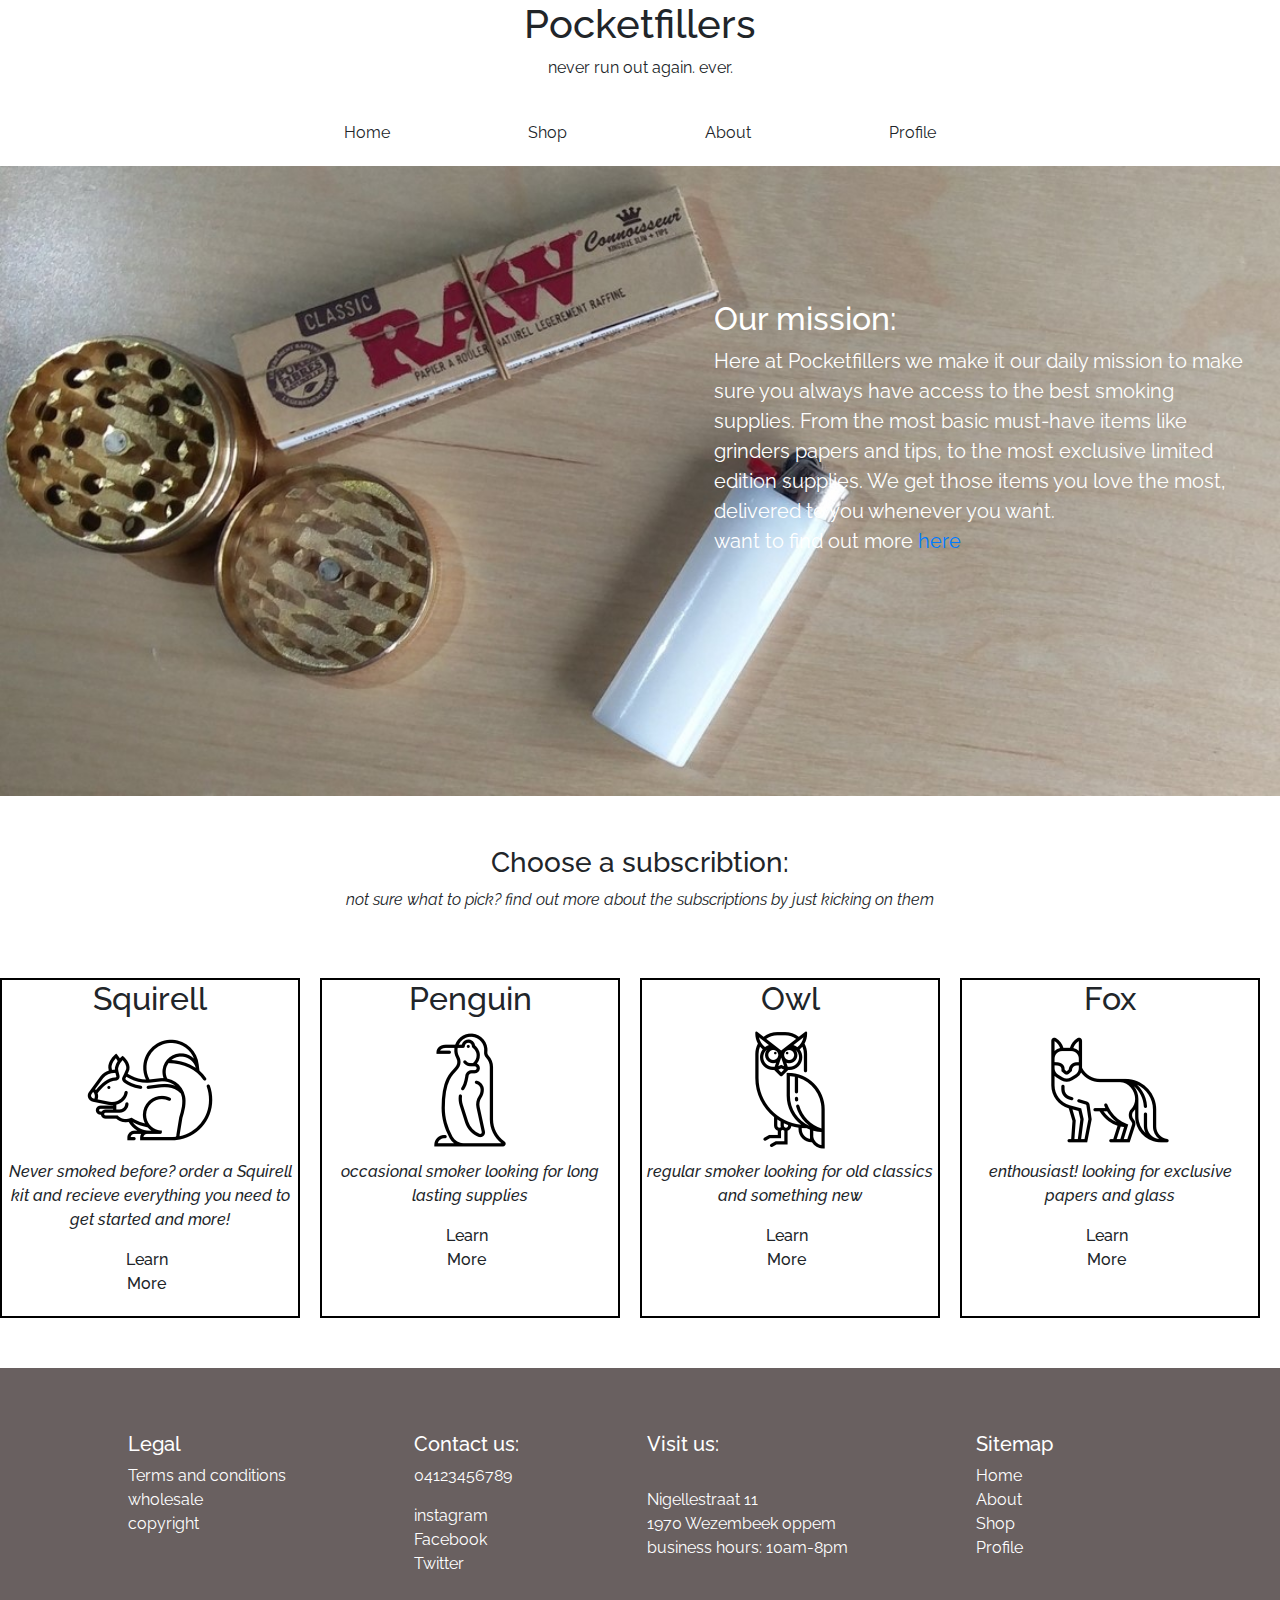
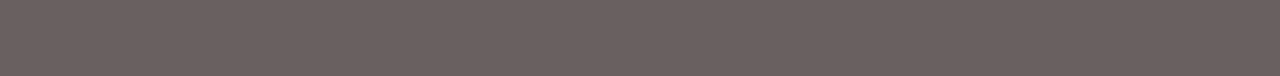
==== index.html @ 62b33278 "alles in de git gesmeten" ====
<!DOCTYPE html>
<html lang="en">
<head>
    <meta charset="UTF-8">
    <meta name="viewport" content="width=device-width, initial-scale=1.0">
    <link rel="stylesheet" href="index.css">
    <link rel="stylesheet" href="https://maxcdn.bootstrapcdn.com/bootstrap/4.0.0/css/bootstrap.min.css" integrity="sha384-Gn5384xqQ1aoWXA+058RXPxPg6fy4IWvTNh0E263XmFcJlSAwiGgFAW/dAiS6JXm" crossorigin="anonymous">
    <title>Pocketfillers</title>
</head>
<body onload="togglefunction_squirrel(), togglefunction_penguin(), togglefunction_owl(), togglefunction_fox()">


    <div class="head">
        <h1>Pocketfillers</h1>
        <p>never run out again. ever.</p>
    </div>
    <div class="navbar_container">
        <div class="navitem" onclick="location.href='#';" style="cursor: pointer;"><p>Home</p></div>
        <div class="navitem" onclick="location.href='Shop.html';" style="cursor: pointer;"><p>Shop</p></div>
        <div class="navitem" onclick="location.href='#';" style="cursor: pointer;"><p>About</p></div>
        
            <div class="navitem" onclick="location.href='#';" style="cursor: pointer;"><p>Profile</p></div>
        

    </div>
    <div class="banner">
        
        <div class="textblock">
            <h2>Our mission:</h2>
            <p>Here at Pocketfillers we make it our daily mission to make sure you always have access to the best smoking supplies. From the most basic must-have items like grinders papers and tips, to the most exclusive limited edition supplies. We get those items you love the most, delivered to you whenever you want. <br> want to find out more <a href="#">here</a></p>
        </div>
    </div>
    <div id="subtext">
        <h3>Choose a subscribtion:</h3>
        <p><i>not sure what to pick? find out more about the subscriptions by just kicking on them</i></p>
    </div>
    <div class="flexcontainer">
        <div class="subscriptiondiv" onclick="togglefunction_squirrel();" style="cursor: pointer;">
            <h2>Squirell</h2>
            <img src="images/icons/squirrel.png" alt="">
            <p><i>Never smoked before? order a Squirell kit and recieve everything you need to get started and more!</i></p>
            <div class="buttondiv" onclick="" style="cursor: pointer;">Learn More</div>
        </div>

        <div class="subscriptiondiv" onclick="togglefunction_penguin();" style="cursor: pointer;">
            <h2>Penguin</h2>
            <img src="images/icons/penguin.png" alt="">
            <p><i>occasional smoker looking for long lasting supplies</i></p>
            <div class="buttondiv" onclick="location.href='#';" style="cursor: pointer;">Learn More</div>
        </div>
        <div class="subscriptiondiv" onclick="togglefunction_owl();" style="cursor: pointer;">
            <h2>Owl</h2>
            <img src="images/icons/owl.png" alt="">
            <p><i>regular smoker looking for old classics and something new</i></p>
            <div class="buttondiv" onclick="location.href='#';" style="cursor: pointer;">Learn More</div>
        </div>
        <div class="subscriptiondiv" onclick="togglefunction_fox()" style="cursor: pointer;">
            <h2>Fox</h2>
            <img src="images/icons/fox.png" alt="">
            <p><i>enthousiast! looking for exclusive <br> papers and glass</i></p>
            <div class="buttondiv" onclick="location.href='#';" style="cursor: pointer;">Learn More</div>
        </div>
    </div>

    <div id="subscriptionInfo_squirrel">
        <div id="sqpic">
            <img src="images/icons/squirrel_256.png" alt="">
        </div>
        <div id="sqtext">
            <h3>squirrel</h3>
            <p>Lorem ipsum dolor sit amet consectetur, adipisicing elit. Tempora temporibus animi quis possimus quas tempore excepturi qui hic dolores enim nihil, ex iste veritatis vel corporis ratione est. Hic, dicta. Lorem ipsum dolor sit amet consectetur adipisicing elit. Porro quis enim quaerat quos velit! Commodi id quas consequuntur ducimus tenetur cum voluptates non laboriosam, earum velit voluptas possimus, ea quasi. Lorem ipsum, dolor sit amet consectetur adipisicing elit. Eum obcaecati repellat animi vel, ducimus provident, porro non nihil cupiditate sint recusandae fuga dolor praesentium. Porro delectus numquam rem deserunt veritatis. Lorem ipsum dolor, sit amet consectetur adipisicing elit. Sit, quam. Fugiat accusantium dolore provident impedit itaque voluptates? Dicta odit nisi quos asperiores laborum molestiae, enim consequuntur nulla! Sint, id saepe! Lorem ipsum, dolor sit amet consectetur adipisicing elit. Neque enim harum deleniti assumenda accusamus consequuntur nostrum aliquid quod eligendi. Neque vel aperiam accusamus possimus. Tempora libero voluptas repellendus illum fugit?</p>
        </div>
    </div>

    <div id="subscriptionInfo_penguin">
        <div id="penpic">
            <img src="images/icons/penguin256.png" alt="">
        </div>
        <div id="pentext">
            <h3>Penguin</h3>
            <p>Lorem ipsum dolor sit amet consectetur, adipisicing elit. Tempora temporibus animi quis possimus quas tempore excepturi qui hic dolores enim nihil, ex iste veritatis vel corporis ratione est. Hic, dicta. Lorem ipsum dolor sit amet consectetur adipisicing elit. Porro quis enim quaerat quos velit! Commodi id quas consequuntur ducimus tenetur cum voluptates non laboriosam, earum velit voluptas possimus, ea quasi. Lorem ipsum, dolor sit amet consectetur adipisicing elit. Eum obcaecati repellat animi vel, ducimus provident, porro non nihil cupiditate sint recusandae fuga dolor praesentium. Porro delectus numquam rem deserunt veritatis. Lorem ipsum dolor, sit amet consectetur adipisicing elit. Sit, quam. Fugiat accusantium dolore provident impedit itaque voluptates? Dicta odit nisi quos asperiores laborum molestiae, enim consequuntur nulla! Sint, id saepe! Lorem ipsum, dolor sit amet consectetur adipisicing elit. Neque enim harum deleniti assumenda accusamus consequuntur nostrum aliquid quod eligendi. Neque vel aperiam accusamus possimus. Tempora libero voluptas repellendus illum fugit?</p>
        </div>
    </div>

    <div id="subscriptionInfo_owl">
        <div id="owlpic">
            <img src="images/icons/owll256.png" alt="">
        </div>
        <div id="owltext">
            <h3>Owl</h3>
            <p>Lorem ipsum dolor sit amet consectetur, adipisicing elit. Tempora temporibus animi quis possimus quas tempore excepturi qui hic dolores enim nihil, ex iste veritatis vel corporis ratione est. Hic, dicta. Lorem ipsum dolor sit amet consectetur adipisicing elit. Porro quis enim quaerat quos velit! Commodi id quas consequuntur ducimus tenetur cum voluptates non laboriosam, earum velit voluptas possimus, ea quasi. Lorem ipsum, dolor sit amet consectetur adipisicing elit. Eum obcaecati repellat animi vel, ducimus provident, porro non nihil cupiditate sint recusandae fuga dolor praesentium. Porro delectus numquam rem deserunt veritatis. Lorem ipsum dolor, sit amet consectetur adipisicing elit. Sit, quam. Fugiat accusantium dolore provident impedit itaque voluptates? Dicta odit nisi quos asperiores laborum molestiae, enim consequuntur nulla! Sint, id saepe! Lorem ipsum, dolor sit amet consectetur adipisicing elit. Neque enim harum deleniti assumenda accusamus consequuntur nostrum aliquid quod eligendi. Neque vel aperiam accusamus possimus. Tempora libero voluptas repellendus illum fugit?</p>
        </div>
    </div>
    <div id="subscriptionInfo_fox">
        <div id="foxpic">
            <img src="images/icons/fox256.png" alt="">
        </div>
        <div id="foxtext">
            <p>Lorem ipsum dolor sit amet consectetur, adipisicing elit. Tempora temporibus animi quis possimus quas tempore excepturi qui hic dolores enim nihil, ex iste veritatis vel corporis ratione est. Hic, dicta. Lorem ipsum dolor sit amet consectetur adipisicing elit. Porro quis enim quaerat quos velit! Commodi id quas consequuntur ducimus tenetur cum voluptates non laboriosam, earum velit voluptas possimus, ea quasi. Lorem ipsum, dolor sit amet consectetur adipisicing elit. Eum obcaecati repellat animi vel, ducimus provident, porro non nihil cupiditate sint recusandae fuga dolor praesentium. Porro delectus numquam rem deserunt veritatis. Lorem ipsum dolor, sit amet consectetur adipisicing elit. Sit, quam. Fugiat accusantium dolore provident impedit itaque voluptates? Dicta odit nisi quos asperiores laborum molestiae, enim consequuntur nulla! Sint, id saepe! Lorem ipsum, dolor sit amet consectetur adipisicing elit. Neque enim harum deleniti assumenda accusamus consequuntur nostrum aliquid quod eligendi. Neque vel aperiam accusamus possimus. Tempora libero voluptas repellendus illum fugit?</p>
        </div>
    </div>
    
    
    

    <footer>
        <div id="footercontainer">
            <div class="colmn">
                <h5>Legal</h5>
                <li><a href="#"></a>Terms and conditions</li>
                <li><a href="#"></a>wholesale</li>
                <li><a href="#"></a>copyright</li>
            </div>
            <div class="colmn">
                <h5>Contact us:</h5>
                <p>04123456789</p>
                <a href="#">instagram</a><br>
                <a href="#">Facebook</a><br>
                <a href="#">Twitter</a>
            </div>
            <div class="colmn">
            <h5>Visit us:</h5> <br>
               <p>Nigellestraat 11 <br>
                1970 Wezembeek oppem <br>
                business hours: 10am-8pm</p>
            </div>
            <div class="colmn">
                <h5>Sitemap</h5>
                <a href="index.html">Home</a><br>
                <a href="#">About</a><br>
                <a href="#">Shop</a><br>
                <a href="#">Profile</a>
            </div>
        </div>
    </footer>

<script src="togglescript.js"></script>
</body>
</html>
---- index.css ----
@import url('https://fonts.googleapis.com/css?family=Raleway|Viaoda+Libre&display=swap');
.head
{
    
    width:100%;
    height: 100%;
    padding-bottom: 20px; 
    text-align: center;
    font-family: 'Raleway', sans-serif;    
}

.navbar_container
{
    display: flex;
    justify-content: center;
    flex-direction: row;
    flex-wrap: wrap;
    font-family: 'Raleway', sans-serif;
}
.navbar_container a
{
    text-decoration: none;
    color: black;
}
.navitem li
{
    text-decoration: none;
}
.navitem
{
    margin-left: 5%;
    margin-right: 5%;
    padding: 5px;
    
}




.banner{
    background-image: url(images/longbanner_second_resize.jpg);
    background-size: cover;
    background-repeat: no-repeat;
    height: 70vh;
}

.banner img
{
    max-width: 100%;
    max-height: 100%;
    position: relative;
}




.textblock
{
    position:absolute;

    top: 300px;
    right: 10px;
    width:45%;
    color: white;
    font-size: 20px;
    padding-left: 20px;
    padding-right: 20px;
    
    font-family: 'Raleway','sans-serif';
}

.textblock a
{
    text-decoration: none;
}

#subtext
{
    margin-top: 50px;
    text-align: center;
    font-family: 'Raleway', 'sans-serif';
}

.flexcontainer
{
  display: flex;
  flex-flow: row wrap;
  width: 100%;
  justify-content: center;
  margin-bottom: 50px;
  
}
#collapseExample
{
    font-family: 'Raleway','sans-serif';
    
    
}

.subscriptiondiv
{
    margin-right:20px ;
    margin-top: 50px;
    width: 300px;
    height: auto;
    text-align: center;
    font-family: 'Raleway','sans-serif';
    font-weight: 500;
    border: black solid 2px;
    

}

.subscriptiondiv:hover
{
    border-radius: 20px;
    transition-duration: 500ms;
    

}
.subscriptiondiv img
{
    margin-bottom: 2%;
}

.buttondiv
{
    margin-bottom: 20px;
    width: 20%;
    margin-left: 115px;
}

.buttondiv:hover
{
    border-radius: 10px;
    transition-duration: 500ms;
  
}
#subscriptionInfo_squirrel
{
    display: flex;
    flex-direction: row;
    flex-wrap: wrap;
    background-image: url(images/parket.jpg);
    
    width: 100%;
    justify-content: flex-start;
    font-family: 'Raleway','sans-serif';
    margin-bottom: 1%;
}


#sqpic
{
    margin-left: 10%;
    margin-top: 5%;
    margin-bottom: 5%;
    margin-right: 10%;
    width: fit-content;
    
}
#sqtext
{
    margin-top: 5%;
    width: 50%;
}

#subscriptionInfo_penguin
{
    display: flex;
    flex-direction: row;
    flex-wrap: wrap;
    background-image: url(images/parket.jpg);
    
    width: 100%;
    justify-content: flex-start;
    font-family: 'Raleway','sans-serif';
    margin-bottom: 1%;
}


#penpic
{
    margin-left: 10%;
    margin-top: 5%;
    margin-bottom: 5%;
    margin-right: 10%;
    width: fit-content;
}
#pentext
{
    margin-top: 5%;
    width: 50%;  
}



#subscriptionInfo_owl
{
    display: flex;
    flex-direction: row;
    flex-wrap: wrap;
    background-image: url(images/parket.jpg);
    width: 100%;
    justify-content: flex-start;
    font-family: 'Raleway','sans-serif';
    margin-bottom: 1%;
}
#owlpic
{
    margin-left: 10%;
    margin-top: 5%;
    margin-bottom: 5%;
    margin-right: 10%;
    width: fit-content;
}

#owltext
{
    margin-top: 5%;
    width: 50%; 
}

#subscriptionInfo_fox
{
    display: flex;
    flex-direction: row;
    flex-wrap: wrap;
    background-image: url(images/parket.jpg);
    width: 100%;
    justify-content: flex-start;
    font-family: 'Raleway','sans-serif';
    margin-bottom: 1%;
}
#foxtext
{
    margin-top: 5%;
    width: 50%;  
}
#foxpic
{
    margin-left: 10%;
    margin-top: 5%;
    margin-bottom: 5%;
    margin-right: 10%;
    width: fit-content;
}


#textaboutsub
{
    width: 80%;
    background-color: brown;
}



#footercontainer
{
    display: flex;
    flex-direction: row;
    flex-wrap: wrap;
    width: 100%;
    height: 10%;
    background-color: rgb(105, 96, 96);
    color: white;
    font-family: 'Raleway','sans-serif';

}

.colmn
{
    width: fit-content;
    height: fit-content;
    margin-left: 10%;
    margin-top: 5%;
    margin-bottom: 100px;
}
.colmn a
{
    text-decoration: none;
    color: white;
}
.colmn li
{
    list-style-type: none;
}

.shoptext
{
    width:100%;
    margin-top: 40px;
    text-align: center;
    font-family: 'Raleway','sans-serif';

}

#shopcontainer
{
    display: flex;
    flex-direction: row;
    flex-wrap: wrap;
    justify-content: center;
    width: 100%;
    padding-top: 2%;
    padding-bottom: 4%;
    margin-bottom: 2.5%;
    text-align: center;
    border: chartreuse solid 2px;
}

.productdiv
{
    min-width: 20%;
    margin-left: 5%;
    margin-right: 1%;
    margin-top: 1%;
    margin-bottom: 1%;
    border: yellow solid 2px;
}
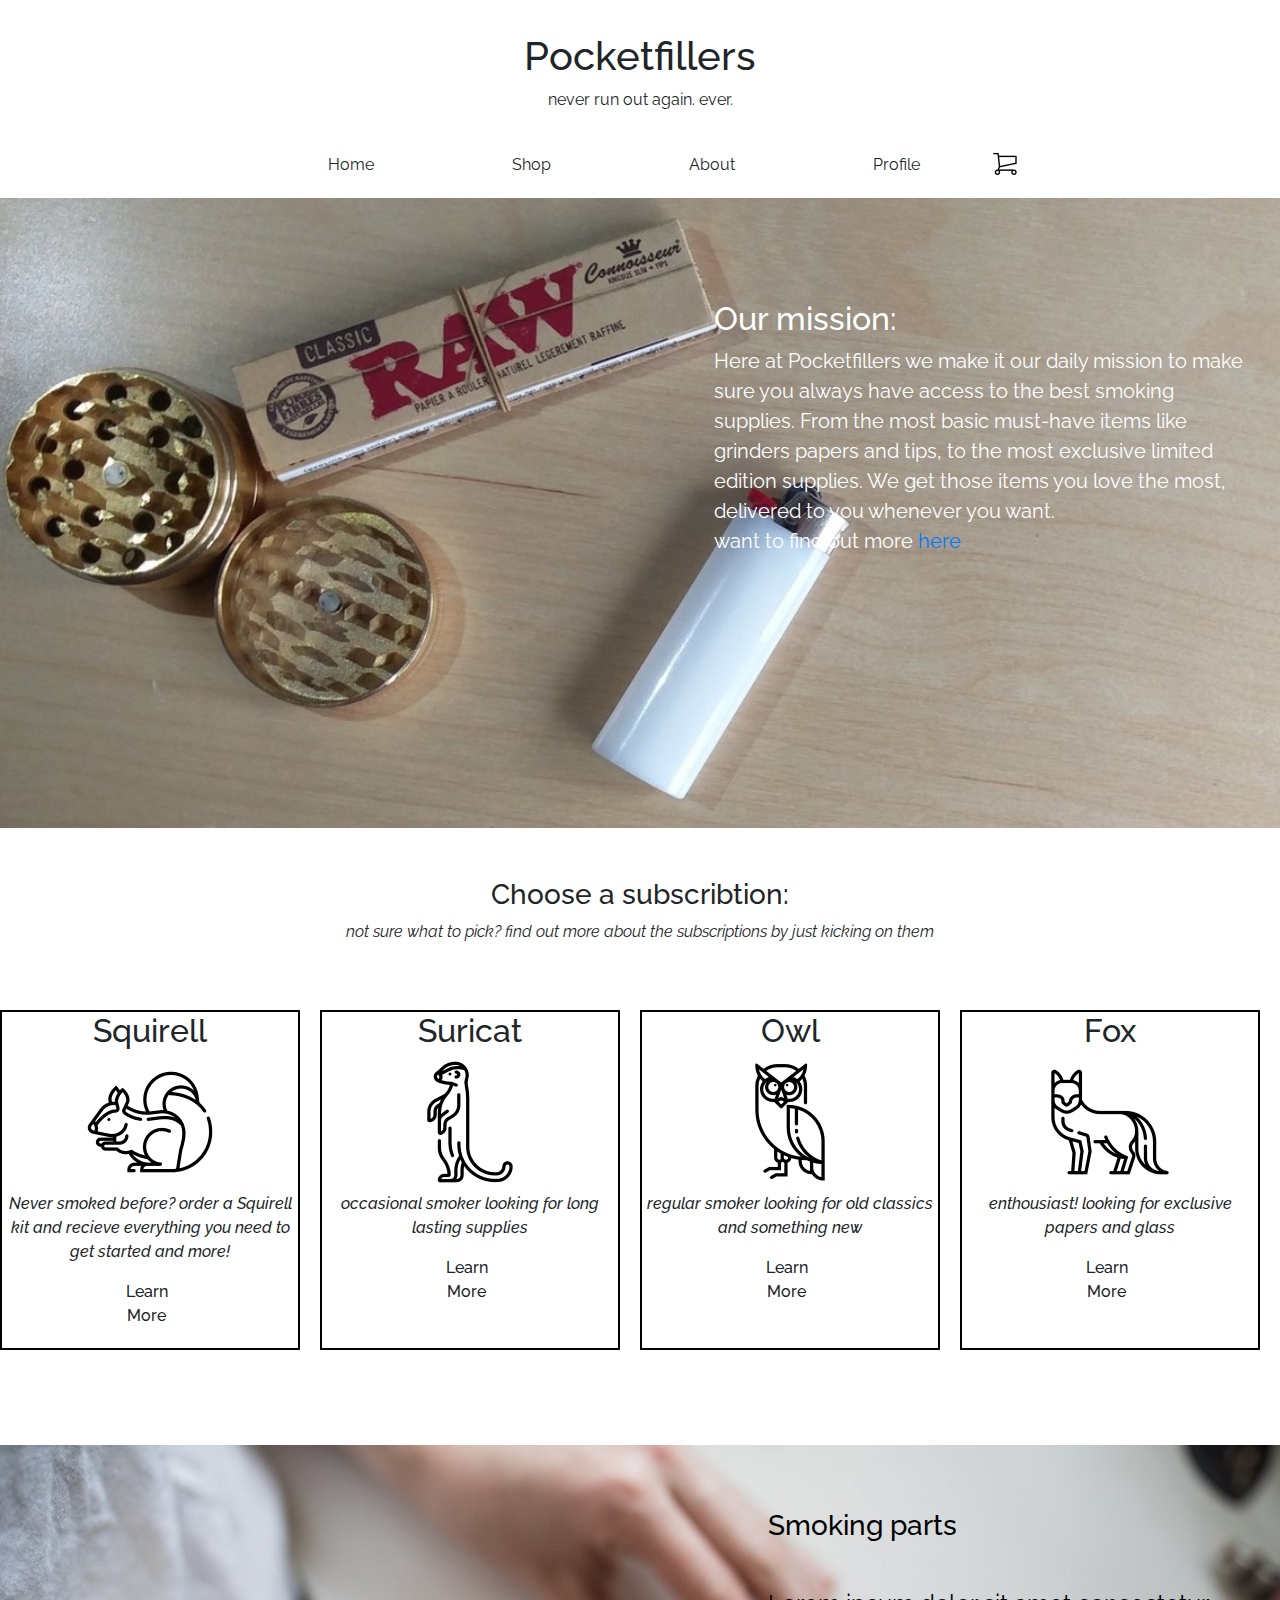
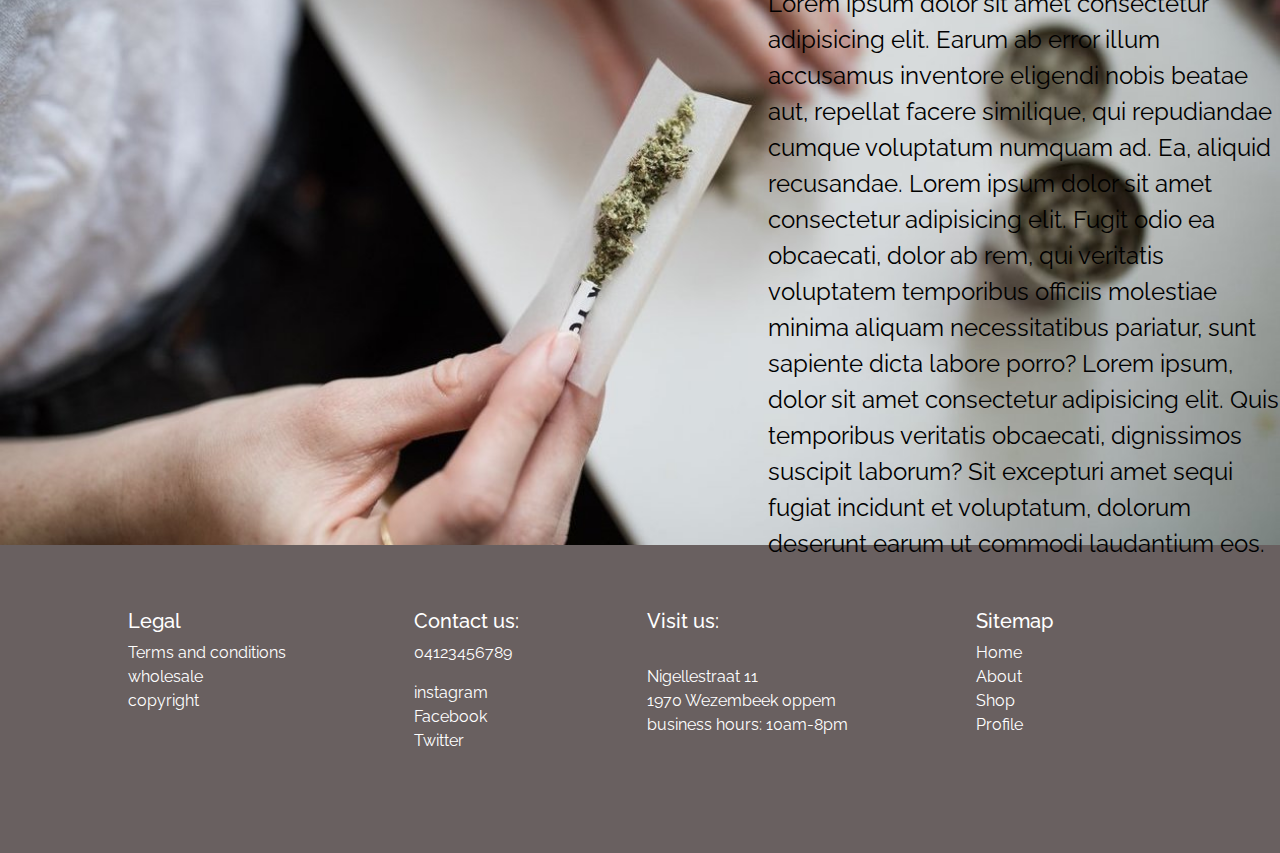
==== commit aa0d336c: "<inkezlkar toegevoegd (front)" ====
--- a/index.html
+++ b/index.html
@@ -17,12 +17,13 @@
     <div class="navbar_container">
         <div class="navitem" onclick="location.href='#';" style="cursor: pointer;"><p>Home</p></div>
         <div class="navitem" onclick="location.href='Shop.html';" style="cursor: pointer;"><p>Shop</p></div>
-        <div class="navitem" onclick="location.href='#';" style="cursor: pointer;"><p>About</p></div>
-        
-            <div class="navitem" onclick="location.href='#';" style="cursor: pointer;"><p>Profile</p></div>
-        
+        <div class="navitem" onclick="location.href='About.html';" style="cursor: pointer;"><p>About</p></div>
+        <div class="navitem" onclick="location.href='#';" style="cursor: pointer;"><p>Profile</p></div>
+        <div class="navitem_shoppingcart" onclick="location.href='index.html';" style="cursor: pointer;"><img src="images/shopping_cart_64.png" alt=""></div>
+    </div> <!--zit een beetje in de shit met dat winkelmandje. wil hem meer rechts op de pagina krijgen maar die flex doet moeilijk-->
 
-    </div>
+
+    
     <div class="banner">
         
         <div class="textblock">
@@ -43,8 +44,8 @@
         </div>
 
         <div class="subscriptiondiv" onclick="togglefunction_penguin();" style="cursor: pointer;">
-            <h2>Penguin</h2>
-            <img src="images/icons/penguin.png" alt="">
+            <h2>Suricat</h2>
+            <img src="images/icons/suricat_128.png" alt="">
             <p><i>occasional smoker looking for long lasting supplies</i></p>
             <div class="buttondiv" onclick="location.href='#';" style="cursor: pointer;">Learn More</div>
         </div>
@@ -68,16 +69,18 @@
         </div>
         <div id="sqtext">
             <h3>squirrel</h3>
-            <p>Lorem ipsum dolor sit amet consectetur, adipisicing elit. Tempora temporibus animi quis possimus quas tempore excepturi qui hic dolores enim nihil, ex iste veritatis vel corporis ratione est. Hic, dicta. Lorem ipsum dolor sit amet consectetur adipisicing elit. Porro quis enim quaerat quos velit! Commodi id quas consequuntur ducimus tenetur cum voluptates non laboriosam, earum velit voluptas possimus, ea quasi. Lorem ipsum, dolor sit amet consectetur adipisicing elit. Eum obcaecati repellat animi vel, ducimus provident, porro non nihil cupiditate sint recusandae fuga dolor praesentium. Porro delectus numquam rem deserunt veritatis. Lorem ipsum dolor, sit amet consectetur adipisicing elit. Sit, quam. Fugiat accusantium dolore provident impedit itaque voluptates? Dicta odit nisi quos asperiores laborum molestiae, enim consequuntur nulla! Sint, id saepe! Lorem ipsum, dolor sit amet consectetur adipisicing elit. Neque enim harum deleniti assumenda accusamus consequuntur nostrum aliquid quod eligendi. Neque vel aperiam accusamus possimus. Tempora libero voluptas repellendus illum fugit?</p>
+            <h4>The beginners package</h4>
+            <p>Lorem ipsum dolor sit amet consectetur adipisicing elit. Dicta alias quibusdam doloremque sunt excepturi placeat veniam eius earum dolorum, ducimus laboriosam assumenda ipsum cum rerum, laborum facere, recusandae tempora expedita Lorem ipsum dolor sit amet, consectetur adipisicing elit. Commodi nihil ullam necessitatibus quam soluta quae adipisci, hic alias asperiores aliquid ducimus, laudantium animi doloremque cumque nemo perspiciatis vitae quas eum.</p>
+            <a href="#">buy</a>
         </div>
     </div>
 
-    <div id="subscriptionInfo_penguin">
+    <div id="subscriptionInfo_suricat">
         <div id="penpic">
-            <img src="images/icons/penguin256.png" alt="">
+            <img src="images/icons/suricat_256.png" alt="">
         </div>
         <div id="pentext">
-            <h3>Penguin</h3>
+            <h3>Suricat</h3>
             <p>Lorem ipsum dolor sit amet consectetur, adipisicing elit. Tempora temporibus animi quis possimus quas tempore excepturi qui hic dolores enim nihil, ex iste veritatis vel corporis ratione est. Hic, dicta. Lorem ipsum dolor sit amet consectetur adipisicing elit. Porro quis enim quaerat quos velit! Commodi id quas consequuntur ducimus tenetur cum voluptates non laboriosam, earum velit voluptas possimus, ea quasi. Lorem ipsum, dolor sit amet consectetur adipisicing elit. Eum obcaecati repellat animi vel, ducimus provident, porro non nihil cupiditate sint recusandae fuga dolor praesentium. Porro delectus numquam rem deserunt veritatis. Lorem ipsum dolor, sit amet consectetur adipisicing elit. Sit, quam. Fugiat accusantium dolore provident impedit itaque voluptates? Dicta odit nisi quos asperiores laborum molestiae, enim consequuntur nulla! Sint, id saepe! Lorem ipsum, dolor sit amet consectetur adipisicing elit. Neque enim harum deleniti assumenda accusamus consequuntur nostrum aliquid quod eligendi. Neque vel aperiam accusamus possimus. Tempora libero voluptas repellendus illum fugit?</p>
         </div>
     </div>
@@ -100,7 +103,14 @@
         </div>
     </div>
     
-    
+    <div id="jointpic">
+        <div id="jointpic-text">
+            <h3>Smoking parts</h3> <br>
+            <p>
+                Lorem ipsum dolor sit amet consectetur adipisicing elit. Earum ab error illum accusamus inventore eligendi nobis beatae aut, repellat facere similique, qui repudiandae cumque voluptatum numquam ad. Ea, aliquid recusandae. Lorem ipsum dolor sit amet consectetur adipisicing elit. Fugit odio ea obcaecati, dolor ab rem, qui veritatis voluptatem temporibus officiis molestiae minima aliquam necessitatibus pariatur, sunt sapiente dicta labore porro? Lorem ipsum, dolor sit amet consectetur adipisicing elit. Quis temporibus veritatis obcaecati, dignissimos suscipit laborum? Sit excepturi amet sequi fugiat incidunt et voluptatum, dolorum deserunt earum ut commodi laudantium eos.
+            </p>
+        </div>
+    </div>
     
 
     <footer>
--- a/index.css
+++ b/index.css
@@ -5,6 +5,7 @@
     width:100%;
     height: 100%;
     padding-bottom: 20px; 
+    margin-top: 2.5%;
     text-align: center;
     font-family: 'Raleway', sans-serif;    
 }
@@ -33,7 +34,10 @@
     padding: 5px;
     
 }
-
+.navitem_shoppingcart
+{
+    
+}
 
 
 
@@ -52,7 +56,31 @@
 }
 
 
-
+#jointpic
+{
+    display: flex;
+    flex-wrap: wrap;
+    flex-direction: row;
+    justify-content: flex-end;
+    width: 100%;
+    background-image: url(images/joint_rolling_resize.jpg);
+    height: 700px;
+    background-size: cover;
+    background-repeat: no-repeat;
+}
+
+#jointpic-text
+{
+    color: black;
+    font-family: 'Raleway', 'sans-serif';
+    width: 40%;
+    font-size: 150%;
+    margin-top:5%;
+    background-color:f5f5f5;
+    height: fit-content;
+    ;
+
+}
 
 .textblock
 {
@@ -88,6 +116,7 @@
   width: 100%;
   justify-content: center;
   margin-bottom: 50px;
+  padding-bottom: 3.5%;
   
 }
 #collapseExample
@@ -165,7 +194,15 @@
     width: 50%;
 }
 
-#subscriptionInfo_penguin
+#sqtext a
+{
+    float: right;
+    background-color: turquoise;
+    padding: 1%;
+    border: black 10px solid;
+}
+
+#subscriptionInfo_suricat
 {
     display: flex;
     flex-direction: row;
@@ -319,6 +356,43 @@
     border: yellow solid 2px;
 }
 
-
-
-
+.aboutcontainer
+{
+    
+    width: 90%;
+    margin-left: 5%;
+    border: green solid 2px;
+    text-align: center;
+    font-family: 'Raleway','sans-serif';
+    margin-bottom: 5%
+
+}
+#presentationcontainer
+{
+    
+    display: flex;
+    flex-direction: column;
+    border: 2px red solid;
+    width: 80%;
+    height: 900px;
+    margin-left: 10%;
+    margin-bottom: 5%;
+}
+#brusselsdiv
+{
+
+    border: pink solid 2px;
+    width: 100%;
+    height: 20%;
+}
+#bastosdiv
+{
+    display: flex;
+    flex-direction: row;
+    flex-wrap: wrap;
+    border: turquoise solid 3px;
+    height: 20%;
+    width: 70%;
+}
+
+
